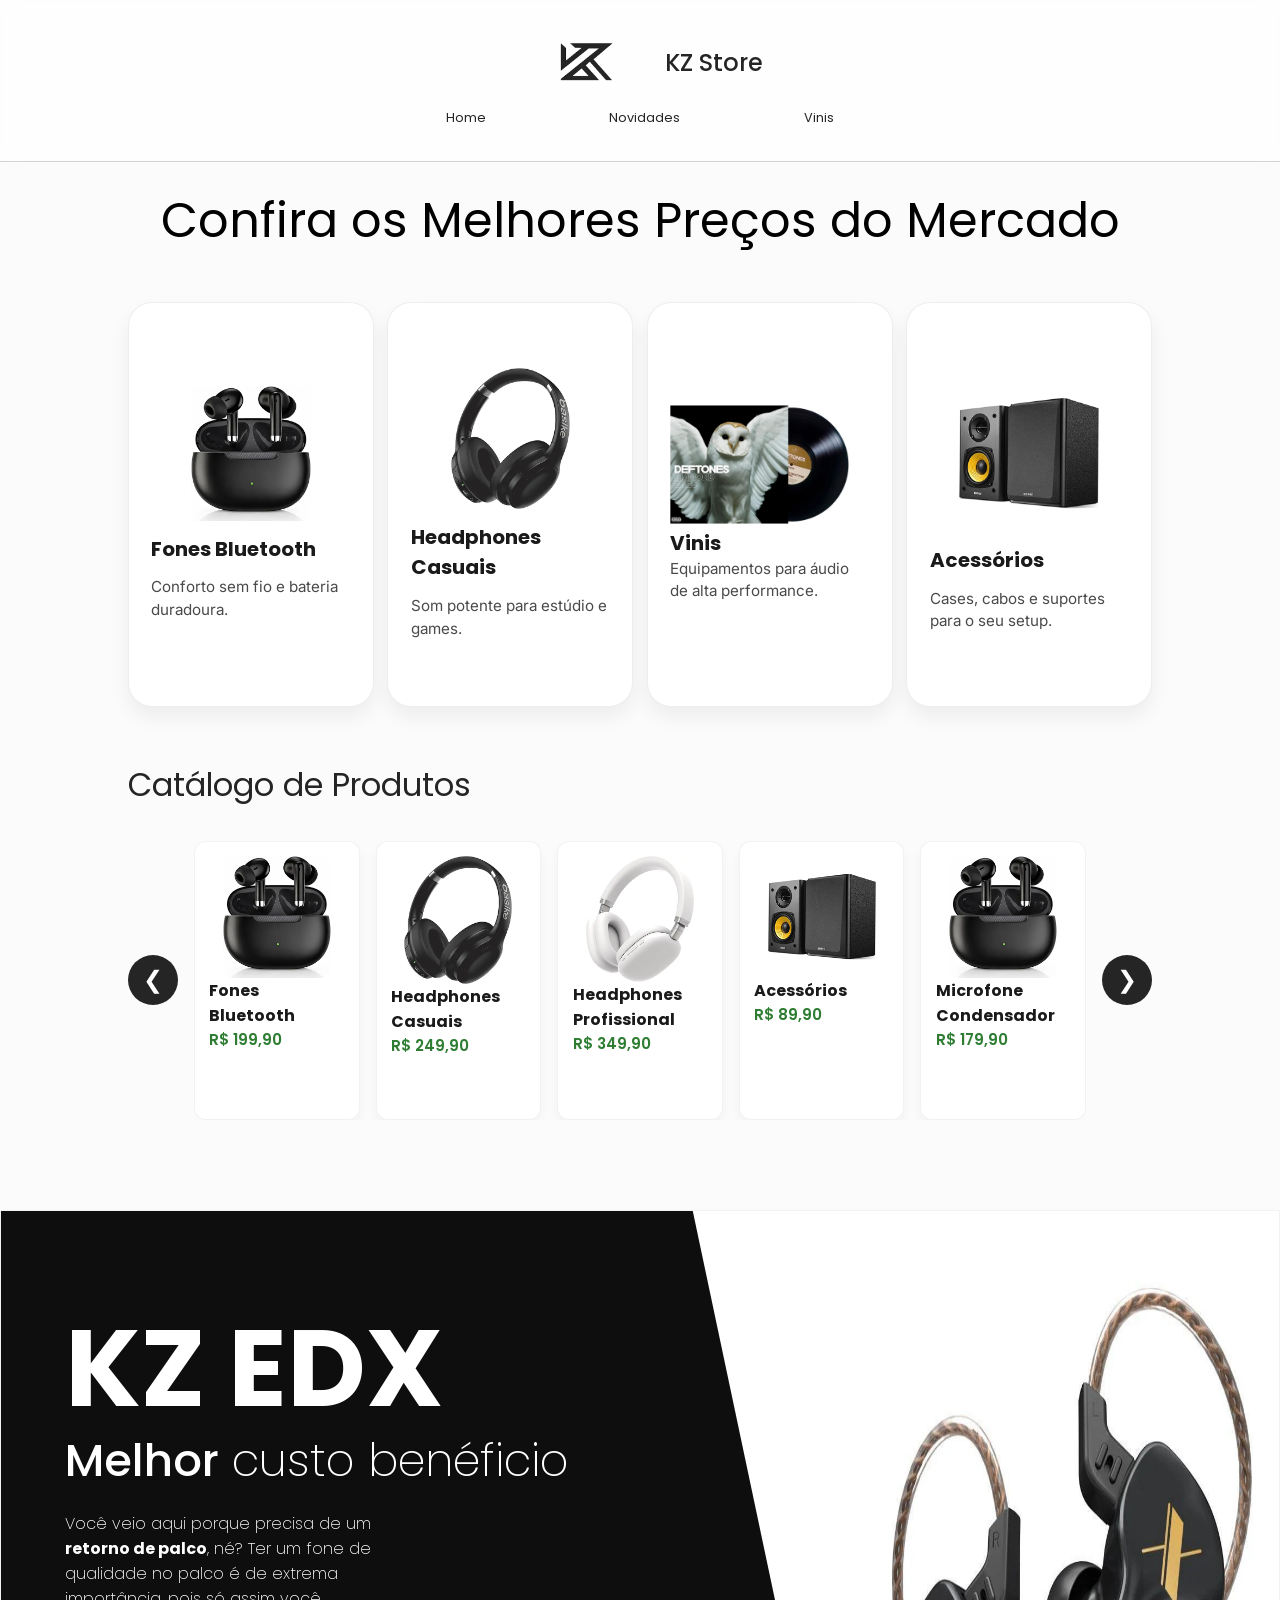
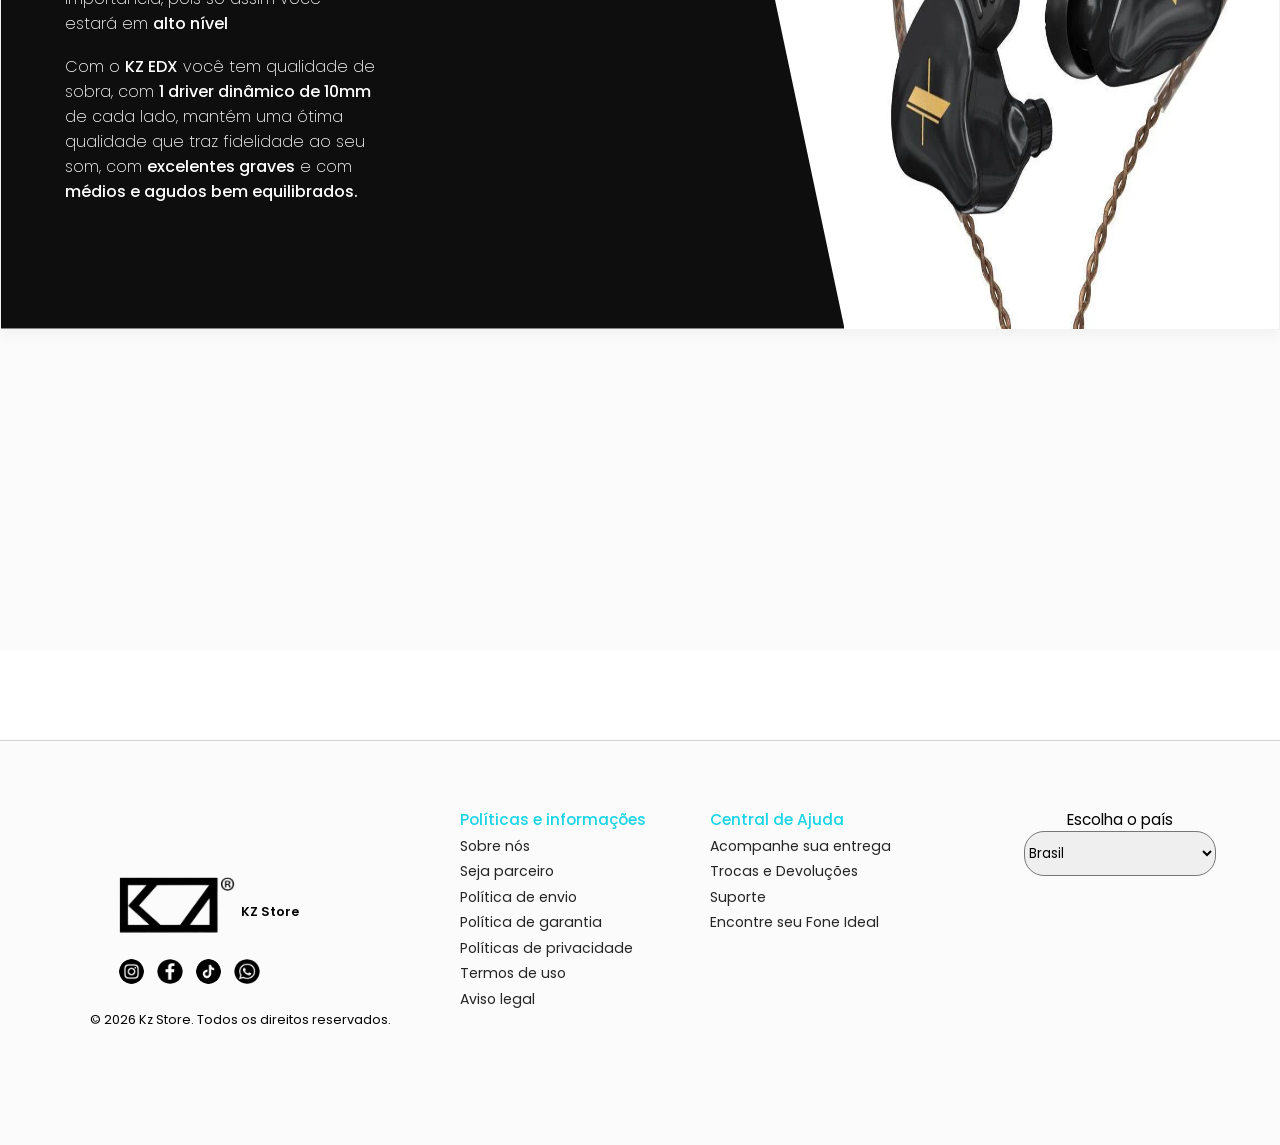
==== index.html @ d23a7398 "header change" ====
<!DOCTYPE html>
<html lang="en">
<head>
    <meta charset="UTF-8">
    <meta name="viewport" content="width=device-width, initial-scale=1.0">
    <title>Kz Music Store</title>
    <link rel="stylesheet" href="scr/styles/home.css">
    <link rel="shortcut icon" href="scr/styles/img/kzicon.ico" type="image/x-icon">
</head>
<body>
    <header>
        <section class="logo_name">
            <img src="scr/styles/img/image-removebg-preview.png" alt="logo">
            <h1>KZ Store</h1>
        </section>
        <nav>
            <a href="index.html" class="nav_links">Home</a>
            <a href="landing-page.html" class="nav_links">Novidades</a>
            <a href="vinis_page.html" class="nav_links">Vinis</a>
            
        </nav>
    </header>
    <main>
        <p>Confira os Melhores Preços do Mercado</p>
        <section class="scroll_bar">
            <div class="merchan_box">
                <img src="scr/styles/img/bluetooth_exemplop.webp" alt="">
                <h2>Fones Bluetooth</h2>
                <p>Conforto sem fio e bateria duradoura.</p>
            </div>
            <div class="merchan_box">
                <img src="scr/styles/img/headphne_exemplodefinitivo.webp" alt="">
                <h2>Headphones Casuais</h2>
                <p>Som potente para estúdio e games.</p>
            </div>
            <div class="merchan_box">
                <a href="vinis_page.html" class="link-vinis-card">
                    <img src="scr/styles/img/dey_vinil.jpg" alt="" id="ajuste2">
                    <h2>Vinis</h2>
                    <p>Equipamentos para áudio de alta performance.</p>
                </a>
                
            </div>
            <div class="merchan_box">
                <img src="scr/styles/img/image 5.png" alt="" id="ajuste">
                <h2>Acessórios</h2>
                <p>Cases, cabos e suportes para o seu setup.</p>
            </div>
        </section>
        <section class="product-catalog">
            <h2>Catálogo de Produtos</h2>
            <div class="carousel-wrapper">
                <button class="carousel-btn carousel-btn-prev" id="prevBtn">&#10094;</button>
                <div class="carousel-container">
                    <div class="product-grid" id="productCarousel">
                    <article class="product-card">
                        <img src="scr/styles/img/bluetooth_exemplop.webp" alt="Fones Bluetooth">
                        <h3>Fones Bluetooth</h3>
                        <p class="price">R$ 199,90</p>
                    </article>
                    <article class="product-card">
                        <img src="scr/styles/img/headphne_exemplodefinitivo.webp" alt="Headphones Casuais">
                        <h3>Headphones Casuais</h3>
                        <p class="price">R$ 249,90</p>
                    </article>
                    <article class="product-card">
                        <img src="scr/styles/img/professional_exemplo.jpg" alt="Headphones Profissional">
                        <h3>Headphones Profissional</h3>
                        <p class="price">R$ 349,90</p>
                    </article>
                    <article class="product-card">
                        <img src="scr/styles/img/image 5.png" alt="Acessórios">
                        <h3>Acessórios</h3>
                        <p class="price">R$ 89,90</p>
                    </article>
                    <article class="product-card">
                        <img src="scr/styles/img/bluetooth_exemplop.webp" alt="Microfone Condensador">
                        <h3>Microfone Condensador</h3>
                        <p class="price">R$ 179,90</p>
                    </article>
                    <article class="product-card">
                        <img src="scr/styles/img/bluetooth_exemplop.webp" alt="Fones Bluetooth">
                        <h3>Fones Bluetooth</h3>
                        <p class="price">R$ 199,90</p>
                    </article>
                    <article class="product-card">
                        <img src="scr/styles/img/headphne_exemplodefinitivo.webp" alt="Headphones Casuais">
                        <h3>Headphones Casuais</h3>
                        <p class="price">R$ 249,90</p>
                    </article>
                    <article class="product-card">
                        <img src="scr/styles/img/professional_exemplo.jpg" alt="Headphones Profissional">
                        <h3>Headphones Profissional</h3>
                        <p class="price">R$ 349,90</p>
                    </article>
                    <article class="product-card">
                        <img src="scr/styles/img/decet_inear.webp" alt="Acessórios">
                        <h3>Acessórios</h3>
                        <p class="price">R$ 89,90</p>
                    </article>
                    <article class="product-card">
                        <img src="scr/styles/img/bluetooth_exemplop.webp" alt="Microfone Condensador">
                        <h3>Microfone Condensador</h3>
                        <p class="price">R$ 179,90</p>
                    </article>
                </div>
            </div>
                <button class="carousel-btn carousel-btn-next" id="nextBtn">&#10095;</button>
            </div>
        </section>
        <section class="special_offers">
            <section class="offer_imgtext">
                <div class="offers_texts">
                    <h1 id="h1_specialoffer">KZ EDX</h1>
                    <h1 id="bestprice_offer"><strong>Melhor</strong> custo benéficio</h1>
                    <p id="bestprice_p">Você veio aqui porque precisa de um <b>retorno de palco</b>, né? Ter um fone de qualidade no palco é de extrema importância, pois só assim você estará em <strong>alto nível</strong></p>
                    <br>
                    <p id="bestprice_p">Com o <strong>KZ EDX</strong> você tem qualidade de sobra, com <strong>1 driver dinâmico de 10mm</strong> de cada lado, mantém uma ótima qualidade que traz fidelidade ao seu som, com <strong>excelentes graves</strong> e com <strong>médios e agudos bem equilibrados.</strong></p>             
                </div>
                <img src="scr/styles/img/kzexd.webp" alt="">
            </section>
            <section class="icon_properties">
                <div class="icon_description">
                    <img src="scr/styles/img/subway--sound.png" alt="som">
                    <p>SOM DE ALTA FIDELIDADE</p>
                </div>
                <div class="icon_description">
                    <img src="scr/styles/img/mage--sound-waves.png" alt="onda">
                    <p>GRAVES MODERNOS</p>
                </div>
                <div class="icon_description">
                    <img src="scr/styles/img/entypo--sound-mix.png" alt="mixer">
                    <p>MÉDIOS E AGUDOS BEM EQULIBRADOS</p>
                </div>
                <div class="icon_description">
                    <img src="scr/styles/img/lsicon--shield-outline.png" alt="garantia">
                    <p>QUALIDADE E DURABILIDADE</p>
                </div>
            </section>
        </section>
    </main>
    <footer>
        <section class="part1-footer">
            <div class="div1-footer">
                <img src="scr/styles/img/img-landing/logo-removebg-preview.png" alt="" class="logo-footer">
                <p class="nome-logo-footer">KZ Store</p>
            </div>
            
            <div>
                <a href="https://www.instagram.com/_kzstore_/"><img src="scr/styles/img/img-landing/instagram.png" alt="" class="img-link-footer" id="instagram"></a>
                <a href="https://web.facebook.com/kzmusicstorebr/?locale=pt_BR&_rdc=1&_rdr#"><img src="scr/styles/img/img-landing/facebook.png" alt=""class="img-link-footer" id="facebook"></a>
                <a href="https://www.tiktok.com/@kz.storexits"><img src="scr/styles/img/img-landing/tiktok.png" alt=""class="img-link-footer" id="tiktok"></a>
                <a href=""><img src="scr/styles/img/img-landing/whatsapp.png" alt=""class="img-link-footer" id="whatsapp"></a>
            </div>
            <p>© 2026 Kz Store. Todos os direitos reservados.</p>
        </section>
        <section class="part2-footer">
            <div class="políticas-e-informações">
                <p>Políticas e informações</p>
                <a href="landing-page.html">Sobre nós</a>
                <a href="">Seja parceiro</a>
                <a href="">Política de envio</a>
                <a href="">Política de garantia</a>
                <a href="">Políticas de privacidade</a>
                <a href="">Termos de uso</a>
                <a href="">Aviso legal</a>
            </div>
            <div class="central-de-ajuda">
                <p>Central de Ajuda</p>
                <a href="">Acompanhe sua entrega</a>
                <a href="">Trocas e Devoluções</a>
                <a href="">Suporte</a>
                <a href="">Encontre seu Fone Ideal</a>
            </div>
        </section>
        <section class="selecao">
            <p>Escolha o país</p>
            <select name="" id="">
                <option value="">Brasil</option>
                <option value="">Estados Unidos</option>
                <option value="">Portugal</option>
            </select>
        </section>
    </footer>
    <script src="scr/scripts/home.js"></script>
</body>
</html>
---- scr/styles/home.css ----
@import url('https://fonts.googleapis.com/css2?family=Inter:ital,opsz,wght@0,14..32,100..900;1,14..32,100..900&family=Poppins:ital,wght@0,100;0,200;0,300;0,400;0,500;0,600;0,700;0,800;0,900;1,100;1,200;1,300;1,400;1,500;1,600;1,700;1,800;1,900&family=Roboto:ital,wght@0,100..900;1,100..900&display=swap');
*{
    padding: 0;
    margin: 0;
    box-sizing: border-box;
}
header{
    height: 18vh;
    width: 100vw;
    border-bottom: solid thin rgba(161, 161, 161, 0.451);
    display: flex;
    flex-direction: column;
    justify-content: center;
    align-items: center;
    position: fixed;
    z-index: 999;
    background-color: rgba(255, 255, 255, 0.656);
    -webkit-backdrop-filter: blur(10px);
    backdrop-filter: blur(10px);
}
.logo_name{
    margin-bottom: -2vh;
    height: 80%;
    width: 20%;
    display: flex;
    align-items: center;
}
.logo_name h1{
    font-family: "Poppins", sans-serif;
    font-weight: 500;
    font-style: normal;
    margin-left: 2%;
    color: #252525;
}
.logo_name img{
    height: 60%;
}
nav{
    display: flex;
    align-items: center;
    justify-content: space-around;
    width: 40%;
    margin-bottom: 4vh;
}
.nav_links{
    text-decoration: none;
    font-family: "Poppins", sans-serif;
    font-weight: 400;
    font-style: normal;
    font-size: 1vw;
    color: #252525;
    transition: 0.3s ease;

}
.nav_links:hover{
    border-bottom: solid;
    font-weight: 500;
    font-size: 1.3vw;
}
main{
    height: 250vh;
    width: 100%;
    padding-top: 20.5vh;
    display: flex;
    flex-direction: column;
    align-items: center;
    background-color: #fbfbfb;
}
main p{
    font-size: 300%;
    font-family: "Poppins", sans-serif;
    font-weight: 400;
}
.scroll_bar{
    height: 45vh;
    width: 80%;
    display: flex;
    justify-content: space-between;
    margin-top: 5vh;
}
.link-vinis-card{
    text-decoration: none;
}
.product-catalog{
    width: 80%;
    margin-top: 6vh;
}
.product-catalog h2{
    font-family: "Poppins", sans-serif;
    font-size: 2rem;
    margin-bottom: 2rem;
    color: #252525;
    font-weight: normal;
}
.carousel-wrapper{
    width: 100%;
    display: flex;
    align-items: center;
    gap: 1rem;
    position: relative;
}
.carousel-btn{
    width: 50px;
    height: 50px;
    border: none;
    background-color: #252525;
    color: #ffffff;
    border-radius: 50%;
    font-size: 1.5rem;
    cursor: pointer;
    display: flex;
    align-items: center;
    justify-content: center;
    transition: all 0.3s ease;
    flex-shrink: 0;
}
.carousel-btn:hover{
    background-color: #2e7d32;
    transform: scale(1.1);
}
.carousel-btn:active{
    transform: scale(0.95);
}
.carousel-container{
    width: 100%;
    overflow: hidden;
    border-radius: 12px;
}
.product-grid{
    width: 100%;
    height: 31vh;
    display: flex;
    gap: 1rem;
    transition: transform 1s ease-in-out;
}
.product-card{
    background-color: #ffffff;
    border-radius: 12px;
    padding: 0.9rem;
    display: flex;
    flex-direction: column;
    align-items: center;
    border: 1px solid rgba(37,37,37,0.06);
    box-shadow: 0 6px 12px rgba(0,0,0,0.04);
    height: 100%;
    flex: 0 0 calc(20% - 0.8rem);
    min-width: calc(20% - 0.8rem);
}
.product-card img{
    width: 80%;
    border-radius: 10px;
}
.product-card h3{
    font-family: "Poppins", sans-serif;
    font-size: 1rem;
    color: #1a1a1a;
    width: 100%;
    text-align: start;
    margin: 0;
}
.product-card .price{
    font-family: "Poppins", sans-serif;
    font-size: 0.95rem;
    font-weight: 600;
    color: #2e7d32;
    width: 100%;
    text-align: start;
    margin: 0;
}
.merchan_box{
    width: 24%;
    flex: 0 0 auto;
    background-color: #ffffff;
    border-radius: 24px;
    padding: 1.4rem;
    display: flex;
    flex-direction: column;
    justify-content: center;
    align-items: center;
    gap: 0.8rem;
    box-shadow: 0 10px 20px rgba(0,0,0,0.06);
    border: 1px solid rgba(37,37,37,0.08);
    transition: 0.4s ease;
}
.merchan_box:hover{
    transform: translateY(-10%);
}
.merchan_box img{
    width: 60%;
    transition: 0.3s ease
}
#ajuste{
    width: 70%;
}
#ajuste2{
    width: 90%;
}
.merchan_box h2{
    font-family: "Poppins", sans-serif;
    font-size: 1.25rem;
    color: #1a1a1a;
    text-align: start;
    width: 100%;
}
.merchan_box p{
    font-family: "Inter", sans-serif;
    font-size: 0.95rem;
    color: #4a4a4a;
    line-height: 1.5;
    text-align: start;
    width: 100%;
}
.special_offers{
    margin-top: 10vh;
    background-color: #ffffff;
    height: 80vh;
    width: 100%;
    overflow: hidden;
    border: 1px solid rgba(37,37,37,0.06);
    box-shadow: 0 6px 12px rgba(0,0,0,0.04);
}
.offer_imgtext{
    width: 100%;
    height: 100%;
    display: flex;
    justify-content: space-between;
}
.special_offers img{
    width: 34%;
}
.offers_texts{
    height: 100%;
    width: 70%;
    background-color: #0F0E0E;
    clip-path: polygon(0 0, 82% 0, 100% 100%, 0% 100%);
    display: flex;
    align-items: start;
    flex-direction: column;
    padding-left: 5%;
    color: white;
}
#h1_specialoffer{
    font-family: "Poppins", sans-serif;
    font-size: 12vh;
    font-weight: 700;
    margin-top: 10%;
    text-align: start;
    width: 90%;
    margin-bottom: -3%;
}
#bestprice_offer{
    font-family: "Poppins", sans-serif;
    font-size: 5vh;
    font-weight: 200;
    margin-bottom: 2%;
    text-align: start;
    width: 90%;
}
#bestprice_offer strong{
    font-weight: 500;
}
#bestprice_p{
    font-size: medium;
    width: 40%;
    font-weight: 200;
}
#bestprice_p strong{
    font-weight: 500;
}
.icon_properties{
    background-color: #ffffff;
    width: 50%;
    height: 10%;
}



footer{
    background-color: #fbfbfb;
    display: flex;
    align-items: center;
    justify-content: space-between;
    margin-top: 10vh;
    width: 100%;
    height: 45vh;
    border-top: solid thin rgba(161, 161, 161, 0.451);
}
.part1-footer{
    margin-left: 10vh;
    display: flex;
    flex-direction: column;
    align-items: center;
    justify-content: center;
}
.part1-footer p{
    margin-top: 2vh;
    font-size: 1vw;
    font-family: "Poppins", sans-serif;
}
.part1-footer div{
    width: 20vw;
    font-family: "Poppins", sans-serif;
    font-weight: 600;
    font-size: 1.8vw;
    display: flex;
    align-items: center;
    justify-content: start;
}
.img-link-footer{
    margin-top: 1vh;
    width: 2vw;
    margin-left: 0.5vw;
    margin-right: 0.5vw;
    text-decoration: none;
    transition: 0.3s ease-in-out;
    border-radius: 20vw;
}
#instagram{
    border-color: #ee2a7b; 
}
#facebook{
    border-color: #1877F2;
}
#tiktok{
    border-color: #00F2EA;
}
#whatsapp{
    border-color: #25D366;
}
.img-link-footer:hover{
    border-style: solid;
    width: 3vw;
}
.logo-footer{
    width: 10vw;
}
.part2-footer{
    display: flex;
    align-items: center;
}
.políticas-e-informações{
    height: 30vh;
    margin-right: 5vw;
    font-family: "Poppins", sans-serif;
    display: flex;
    flex-direction: column;
}
.políticas-e-informações p{
    font-size: 1.2vw;
    font-weight: 500;
    color: #17D4E6;
}
.políticas-e-informações a{
    margin-top: 0.5vh;
    font-size: 1.1vw;
    text-decoration: none;
    color: #252525;
}
.políticas-e-informações a:hover{
    text-decoration: underline;
}
.central-de-ajuda{
    height: 30vh;
    margin-right: 5vw;
    font-family: "Poppins", sans-serif;
    display: flex;
    flex-direction: column;
}
.central-de-ajuda p{
    font-size: 1.2vw;
    font-weight: 500;
    color: #17D4E6;
}
.central-de-ajuda a{
    margin-top: 0.5vh;
    font-size: 1.1vw;
    text-decoration: none;
    color: #252525;
}
.central-de-ajuda a:hover{
    text-decoration: underline;
}
.selecao{
    height: 30vh;
    display: flex;
    flex-direction: column;
    align-items: center;
    justify-content: start;
    font-family: "Poppins", sans-serif;
    margin-right: 5vw;
    font-size: 1.2vw;
}
.selecao select{
    font-family: "Poppins", sans-serif;
    border-radius: 20px;
    width: 15vw;
    height: 5vh;
}
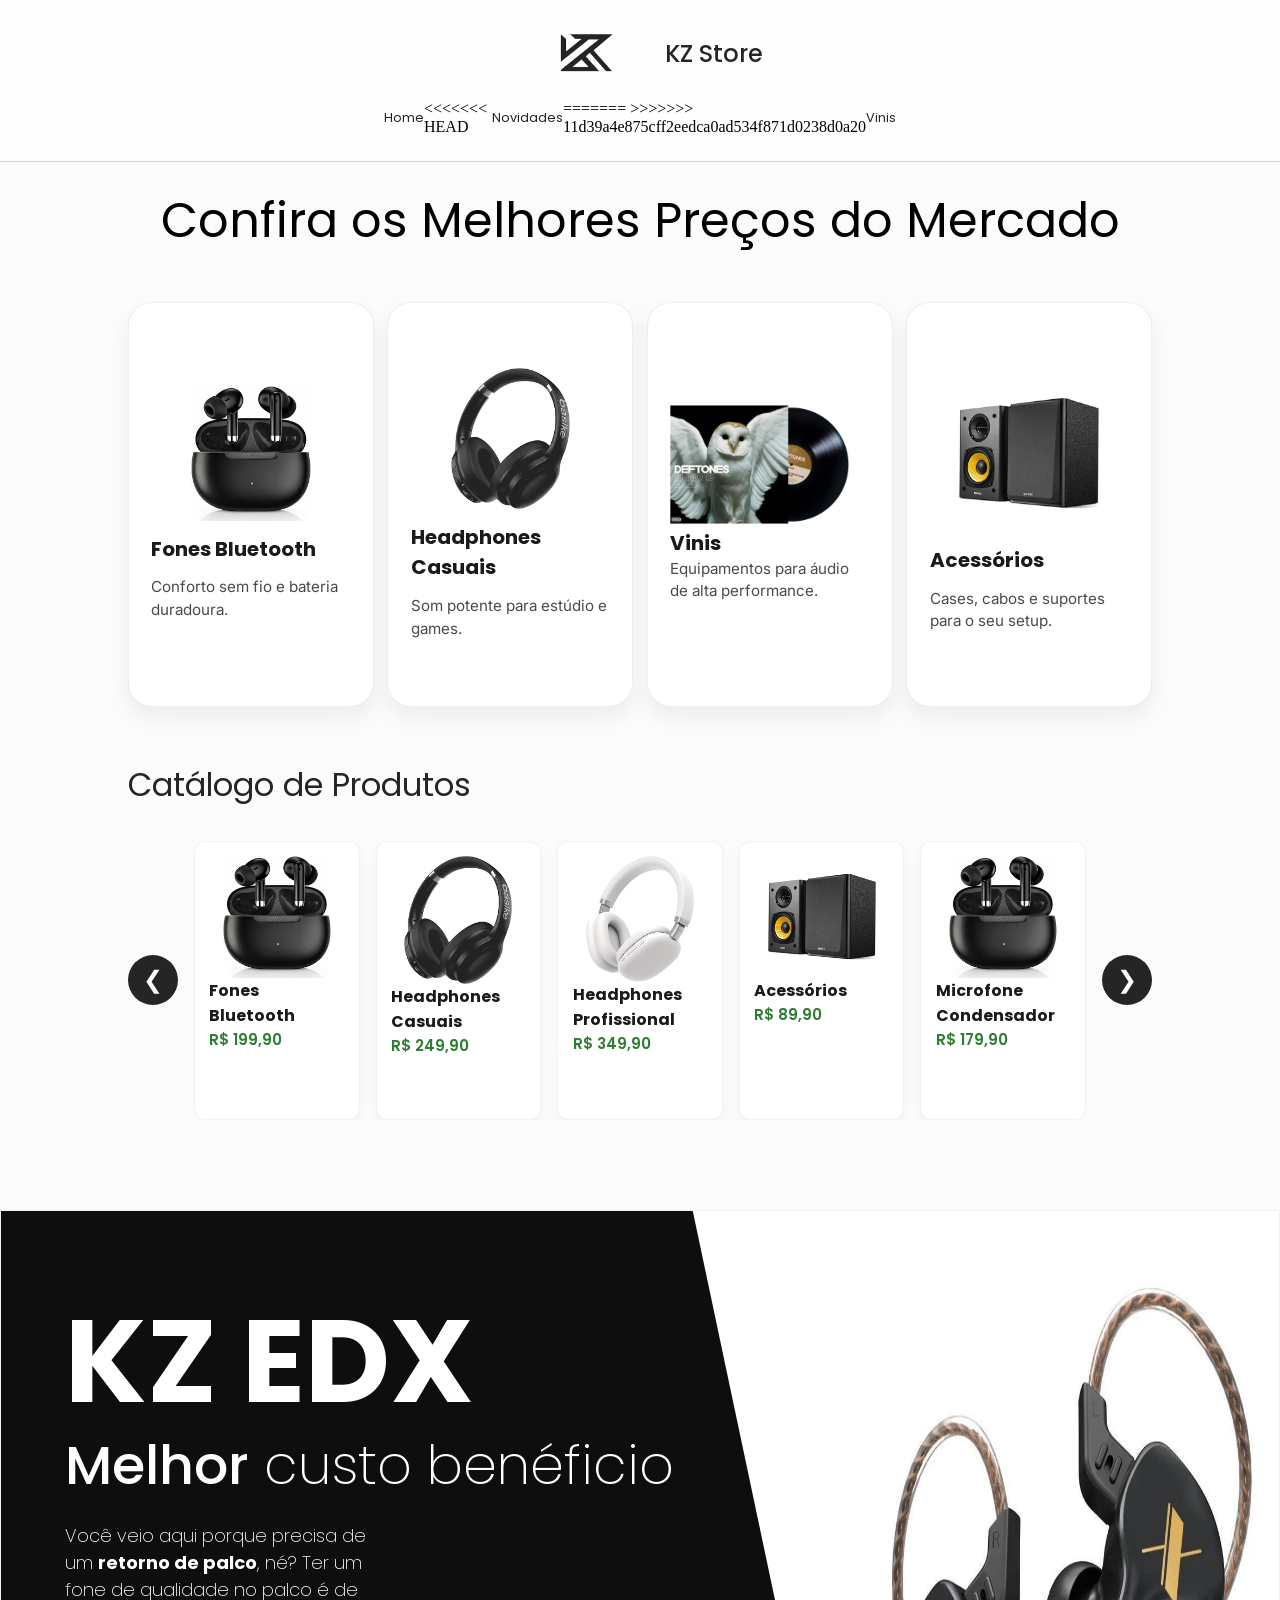
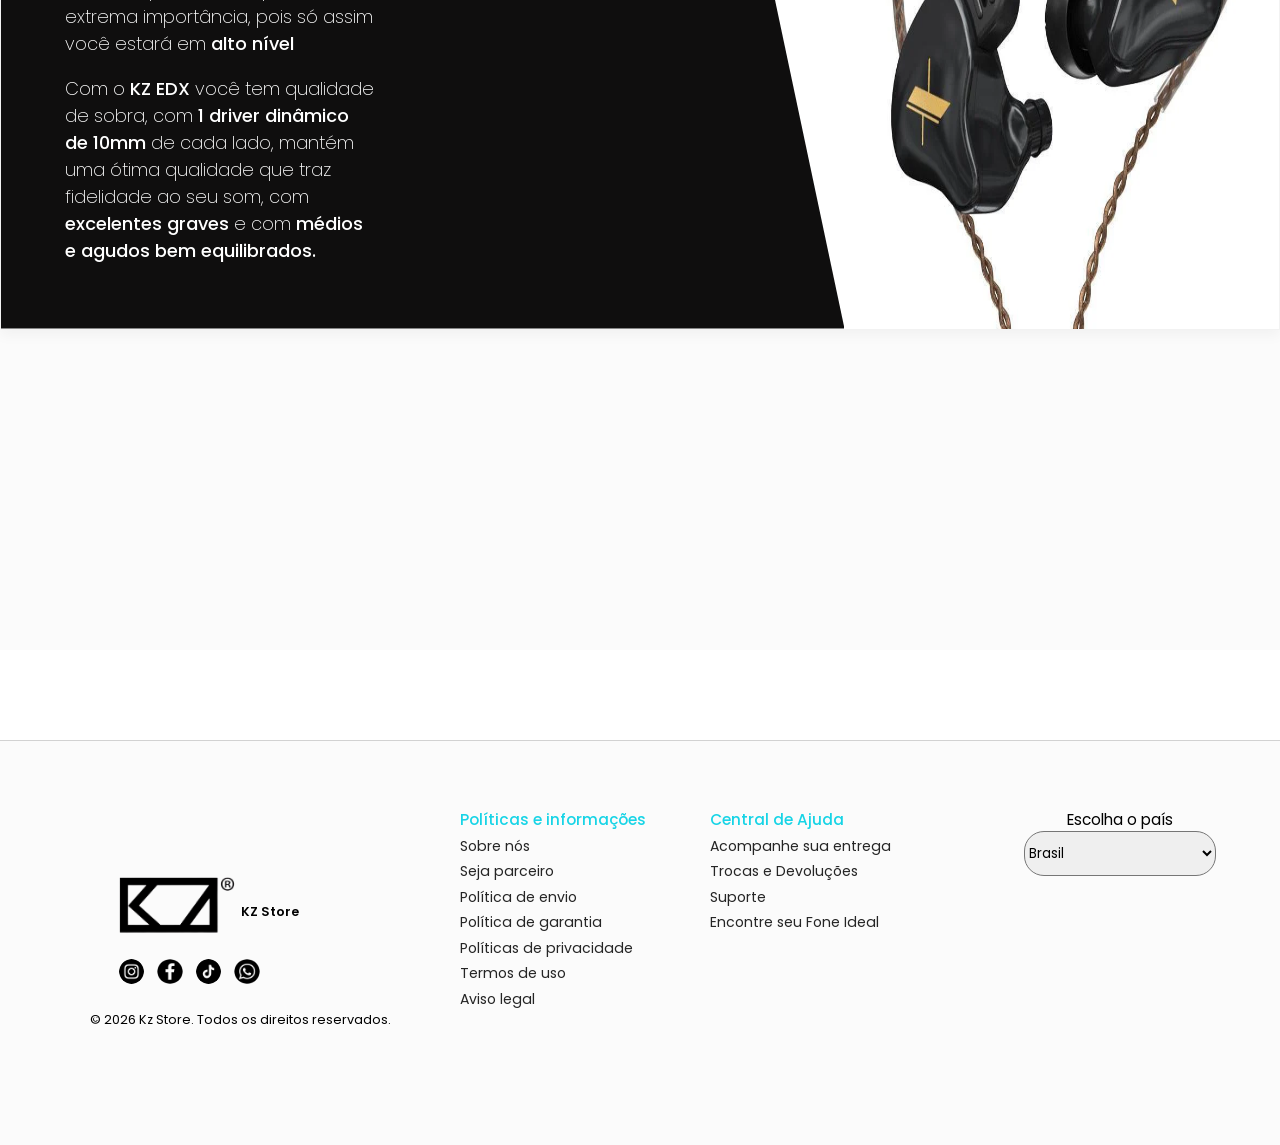
==== commit 64cfff3d: "header change" ====
--- a/index.html
+++ b/index.html
@@ -15,7 +15,10 @@
         </section>
         <nav>
             <a href="index.html" class="nav_links">Home</a>
+<<<<<<< HEAD
             <a href="landing-page.html" class="nav_links">Novidades</a>
+=======
+>>>>>>> 11d39a4e875cff2eedca0ad534f871d0238d0a20
             <a href="vinis_page.html" class="nav_links">Vinis</a>
             
         </nav>
@@ -138,6 +141,22 @@
                 </div>
             </section>
         </section>
+
+        <div class="modal-overlay hidden" id="productModal">
+            <div class="modal-card">
+                <button class="modal-close" id="closeProductModal">×</button>
+                <div class="modal-image">
+                    <img src="" alt="" id="productModalImage">
+                </div>
+                <div class="modal-details">
+                    <h3 id="productModalName"></h3>
+                    <p class="modal-price" id="productModalPrice"></p>
+                    <p class="modal-quantity" id="productModalQuantity"></p>
+                    <p class="modal-description" id="productModalDescription"></p>
+                    <button class="btn-buy" id="productBuyButton">Comprar agora</button>
+                </div>
+            </div>
+        </div>
     </main>
     <footer>
         <section class="part1-footer">
--- a/scr/styles/home.css
+++ b/scr/styles/home.css
@@ -241,16 +241,16 @@
 }
 #h1_specialoffer{
     font-family: "Poppins", sans-serif;
-    font-size: 12vh;
+    font-size: 13vh;
     font-weight: 700;
-    margin-top: 10%;
+    margin-top: 8%;
     text-align: start;
     width: 90%;
     margin-bottom: -3%;
 }
 #bestprice_offer{
     font-family: "Poppins", sans-serif;
-    font-size: 5vh;
+    font-size: 6vh;
     font-weight: 200;
     margin-bottom: 2%;
     text-align: start;
@@ -260,7 +260,7 @@
     font-weight: 500;
 }
 #bestprice_p{
-    font-size: medium;
+    font-size: large;
     width: 40%;
     font-weight: 200;
 }
@@ -272,9 +272,6 @@
     width: 50%;
     height: 10%;
 }
-
-
-
 footer{
     background-color: #fbfbfb;
     display: flex;
@@ -395,4 +392,134 @@
     border-radius: 20px;
     width: 15vw;
     height: 5vh;
-}+}
+.product-card{
+    cursor: pointer;
+}
+
+.modal-overlay {
+    position: fixed;
+    inset: 0;
+    background: rgba(14, 25, 66, 0.55);
+    display: grid;
+    place-items: center;
+    padding: 2rem 1rem;
+    z-index: 9999;
+}
+
+.modal-overlay.hidden {
+    display: none;
+}
+
+.modal-card {
+    width: min(720px, 100%);
+    max-width: 720px;
+    background: #ffffff;
+    border-radius: 24px;
+    overflow: hidden;
+    box-shadow: 0 24px 70px rgba(0, 0, 0, 0.18);
+    display: grid;
+    grid-template-columns: 1fr 1fr;
+    gap: 1rem;
+    position: relative;
+    align-items: center;
+}
+
+.modal-close {
+    position: absolute;
+    right: 1.5rem;
+    top: 1.25rem;
+    border: none;
+    background: transparent;
+    color: #14142b;
+    font-size: 2rem;
+    cursor: pointer;
+    z-index: 1;
+}
+
+.modal-image {
+    min-height: 320px;
+    background: #f5f6fa;
+    display: flex;
+    align-items: center;
+    justify-content: center;
+    overflow: hidden;
+    padding: 1.2rem;
+}
+
+.modal-image img {
+    width: 100%;
+    height: auto;
+    object-fit: cover;
+    display: block;
+    border-radius: 18px;
+}
+
+.modal-details {
+    padding: 2rem;
+    display: flex;
+    flex-direction: column;
+    justify-content: center;
+    font-family: "Poppins", sans-serif;
+    color: #252525;
+}
+
+.modal-details h3 {
+    margin-bottom: 0.75rem;
+    font-size: 2rem;
+    line-height: 1.1;
+    color: #18112f;
+    font-weight: 700;
+    font-family: "Poppins", sans-serif;
+    letter-spacing: -0.02em;
+}
+
+.modal-details p {
+    margin-bottom: 0.85rem;
+    color: #4c4c6a;
+    line-height: 1.7;
+    font-size: 1rem;
+    font-family: "Inter", sans-serif;
+}
+
+.modal-details .modal-price,
+.modal-details .modal-quantity {
+    font-weight: 700;
+    color: #2e7d32;
+    font-size: 1rem;
+    margin-bottom: 0.6rem;
+}
+
+.modal-details .modal-description {
+    margin-top: 0.4rem;
+    font-size: 0.98rem;
+    color: #5b5b6e;
+}
+
+.btn-buy {
+    margin-top: 1rem;
+    padding: 1rem 1.5rem;
+    border: none;
+    border-radius: 999px;
+    color: #ffffff;
+    background-color: #2e7d32;
+    font-weight: 600;
+    cursor: pointer;
+    transition: transform 0.2s ease, background-color 0.2s ease;
+    width: max-content;
+}
+
+.btn-buy:hover {
+    background-color: #256327;
+    transform: scale(1.02);
+}
+
+@media (max-width: 768px) {
+    .modal-card {
+        grid-template-columns: 1fr;
+    }
+
+    .modal-details {
+        padding: 1.5rem;
+    }
+}
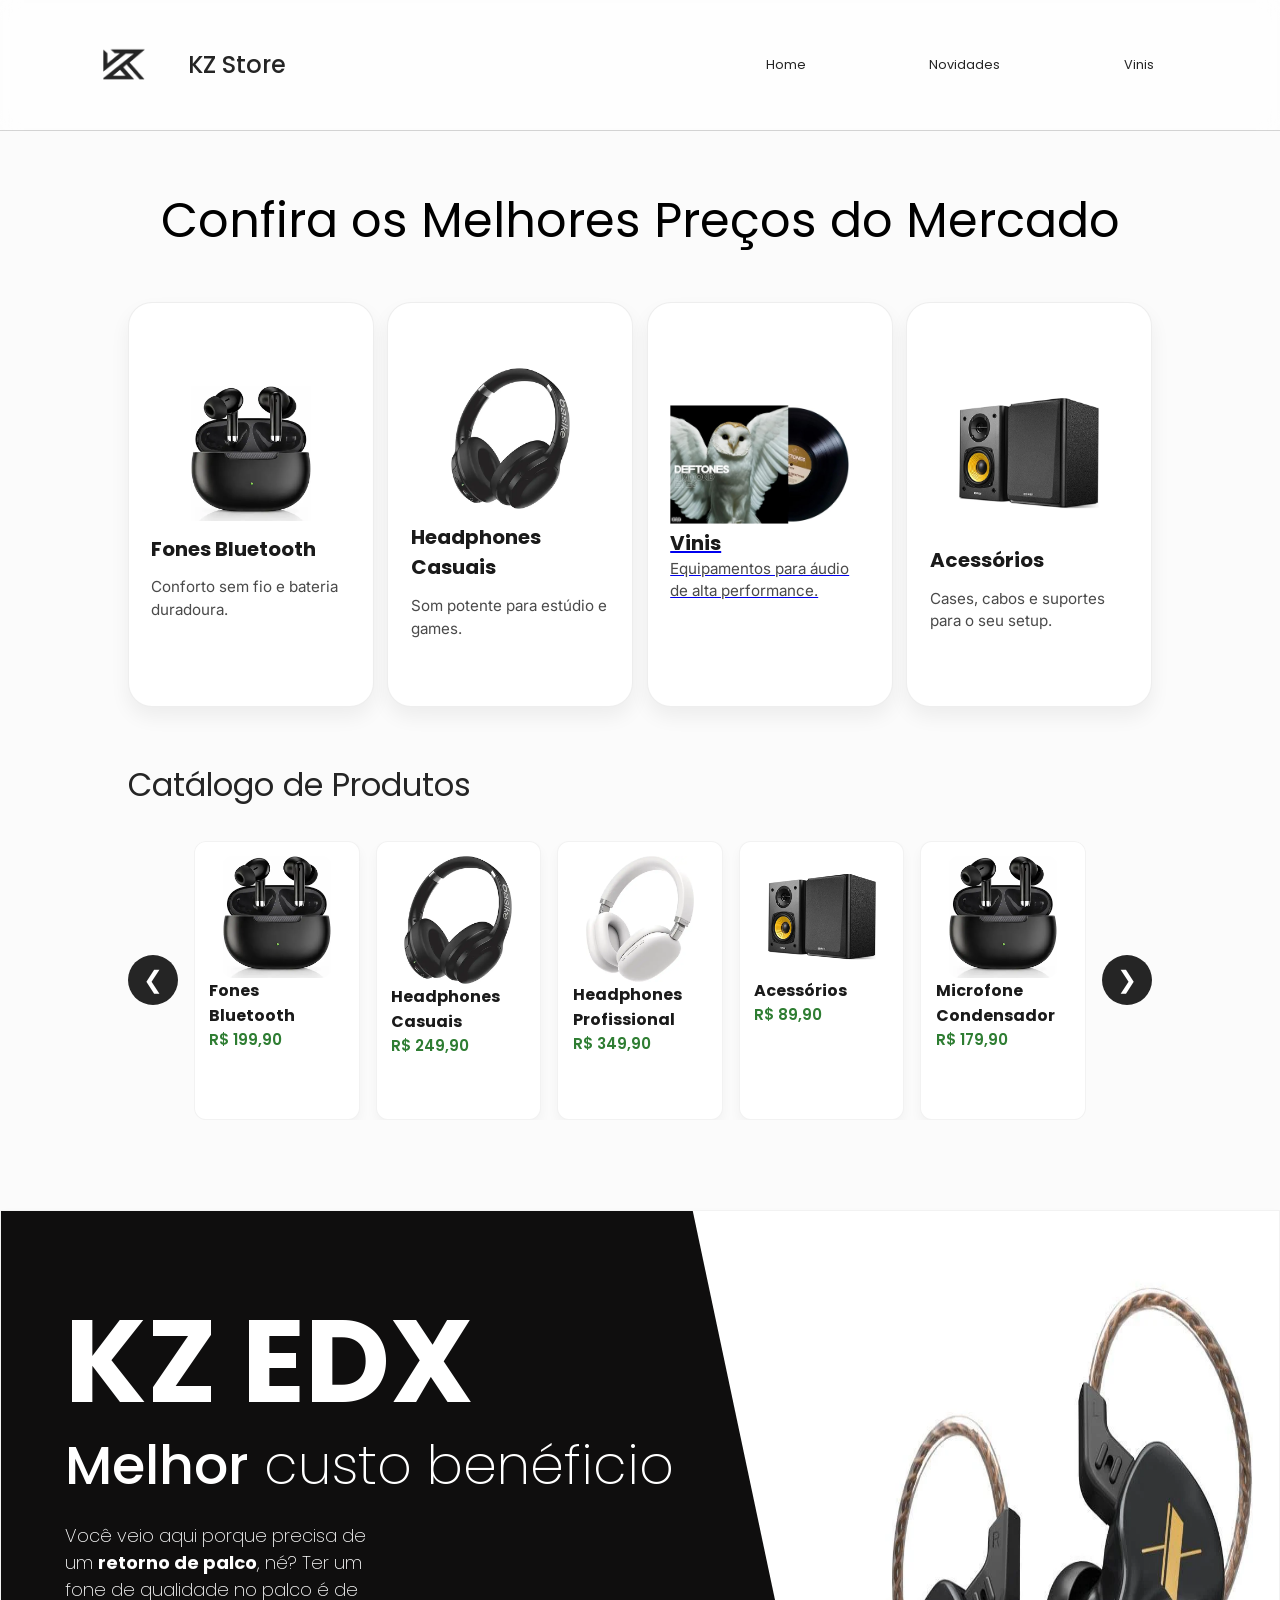
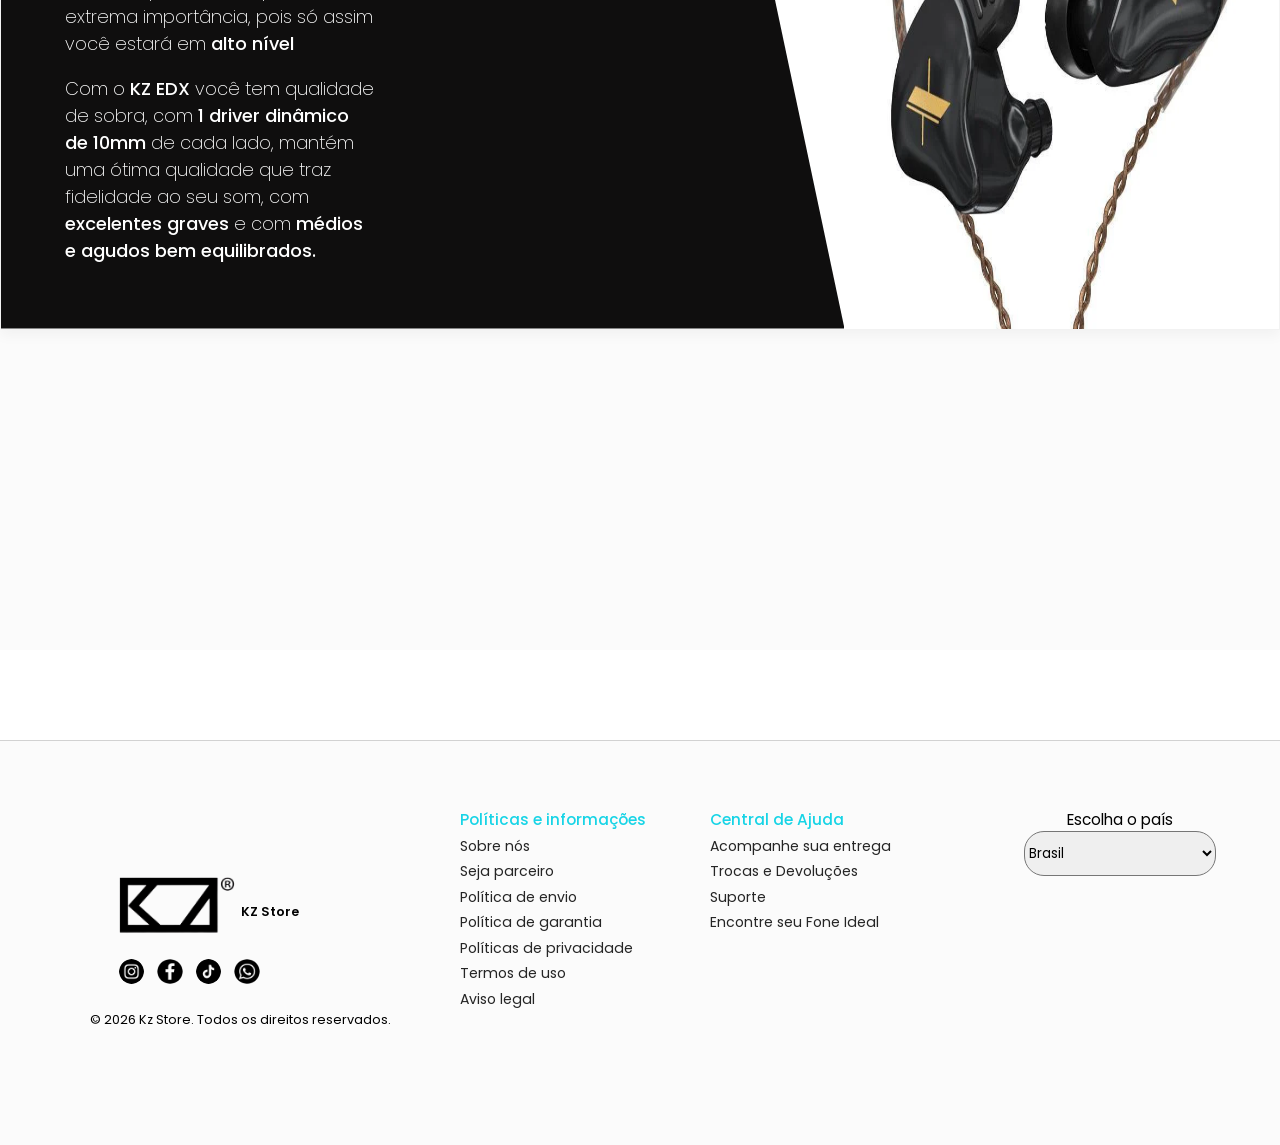
==== commit c09e7864: "h1" ====
--- a/index.html
+++ b/index.html
@@ -15,10 +15,9 @@
         </section>
         <nav>
             <a href="index.html" class="nav_links">Home</a>
-<<<<<<< HEAD
+
             <a href="landing-page.html" class="nav_links">Novidades</a>
-=======
->>>>>>> 11d39a4e875cff2eedca0ad534f871d0238d0a20
+
             <a href="vinis_page.html" class="nav_links">Vinis</a>
             
         </nav>
--- a/scr/styles/home.css
+++ b/scr/styles/home.css
@@ -5,12 +5,11 @@
     box-sizing: border-box;
 }
 header{
-    height: 18vh;
+    height: 14.5vh;
     width: 100vw;
     border-bottom: solid thin rgba(161, 161, 161, 0.451);
     display: flex;
-    flex-direction: column;
-    justify-content: center;
+    justify-content: space-around;
     align-items: center;
     position: fixed;
     z-index: 999;
@@ -19,9 +18,9 @@
     backdrop-filter: blur(10px);
 }
 .logo_name{
-    margin-bottom: -2vh;
     height: 80%;
     width: 20%;
+    margin-left: -10%;
     display: flex;
     align-items: center;
 }
@@ -36,11 +35,11 @@
     height: 60%;
 }
 nav{
+    margin-right: -10%;
     display: flex;
     align-items: center;
     justify-content: space-around;
     width: 40%;
-    margin-bottom: 4vh;
 }
 .nav_links{
     text-decoration: none;
@@ -77,9 +76,6 @@
     display: flex;
     justify-content: space-between;
     margin-top: 5vh;
-}
-.link-vinis-card{
-    text-decoration: none;
 }
 .product-catalog{
     width: 80%;
@@ -272,6 +268,7 @@
     width: 50%;
     height: 10%;
 }
+
 footer{
     background-color: #fbfbfb;
     display: flex;
@@ -514,12 +511,69 @@
     transform: scale(1.02);
 }
 
+/* ===== Responsive: iPad Mini (<=768px) ===== */
 @media (max-width: 768px) {
-    .modal-card {
-        grid-template-columns: 1fr;
-    }
-
-    .modal-details {
-        padding: 1.5rem;
-    }
-}
+    /* Header */
+    header { height: 11.5vh; padding: 0 0.8rem; }
+    .logo_name { width: 28%; margin-left: 0; }
+    .logo_name img { height: 48%; }
+    nav { width: 60%; }
+    .nav_links { font-size: 0.9rem; }
+
+    /* Main spacing */
+    main { padding-top: 17.5vh; }
+
+    /* Merch strip */
+    .scroll_bar { height: 34vh; width: 94%; margin-top: 2.5vh; gap: 1rem; }
+    .merchan_box { width: 48%; padding: 1rem; border-radius: 18px; }
+
+    /* Product carousel */
+    .product-catalog { width: 94%; margin-top: 4.5vh; }
+    .product-grid { height: auto; }
+    .product-card { flex: 0 0 calc(48% - 0.8rem); min-width: calc(48% - 0.8rem); padding: 0.7rem; }
+    .product-card img { width: 100%; }
+    .carousel-btn { width: 42px; height: 42px; font-size: 1.2rem; }
+
+    /* Special offers & footer */
+    .special_offers { padding: 1.5rem; height: auto; }
+    footer { flex-direction: column; align-items: stretch; height: auto; padding: 1.5rem; }
+
+    /* Modal */
+    .modal-card { grid-template-columns: 1fr; max-width: 680px; }
+    .modal-image { min-height: 300px; padding: 1rem; }
+    .modal-details { padding: 1.25rem; }
+    .modal-details h3 { font-size: 1.4rem; }
+}
+
+/* ===== Responsive: iPhone SE and very small screens (<=375px) ===== */
+@media (max-width: 375px) {
+    /* Header */
+    header { height: 11vh; padding: 0 0.6rem; }
+    .logo_name img { height: 44%; }
+    .logo_name h1 { font-size: 0.95rem; }
+    nav { display: none; }
+
+    /* Main spacing */
+    main { padding-top: 17.5vh; }
+
+    /* Merch strip stacks vertically for small screens */
+    .scroll_bar { flex-direction: column; gap: 1rem; height: auto; width: 94%; }
+    .merchan_box { width: 100%; padding: 0.9rem; border-radius: 14px; }
+
+    /* Carousel becomes horizontally scrollable cards */
+    .product-catalog { width: 96%; }
+    .product-grid { display: flex; gap: 0.75rem; overflow-x: auto; padding-bottom: 0.5rem; height: auto; }
+    .product-card { flex: 0 0 78%; min-width: 78%; padding: 0.6rem; border-radius: 12px; }
+    .product-card img { width: 100%; }
+    .carousel-btn { display: none; }
+
+    /* Modal adjustments */
+    .modal-card { width: 94%; grid-template-columns: 1fr; border-radius: 14px; }
+    .modal-image { min-height: 200px; padding: 0.6rem; }
+    .modal-details { padding: 1rem; }
+    .modal-details h3 { font-size: 1.1rem; }
+    .modal-details p { font-size: 0.95rem; }
+
+    /* Footer simplified */
+    footer { padding: 1rem; }
+}
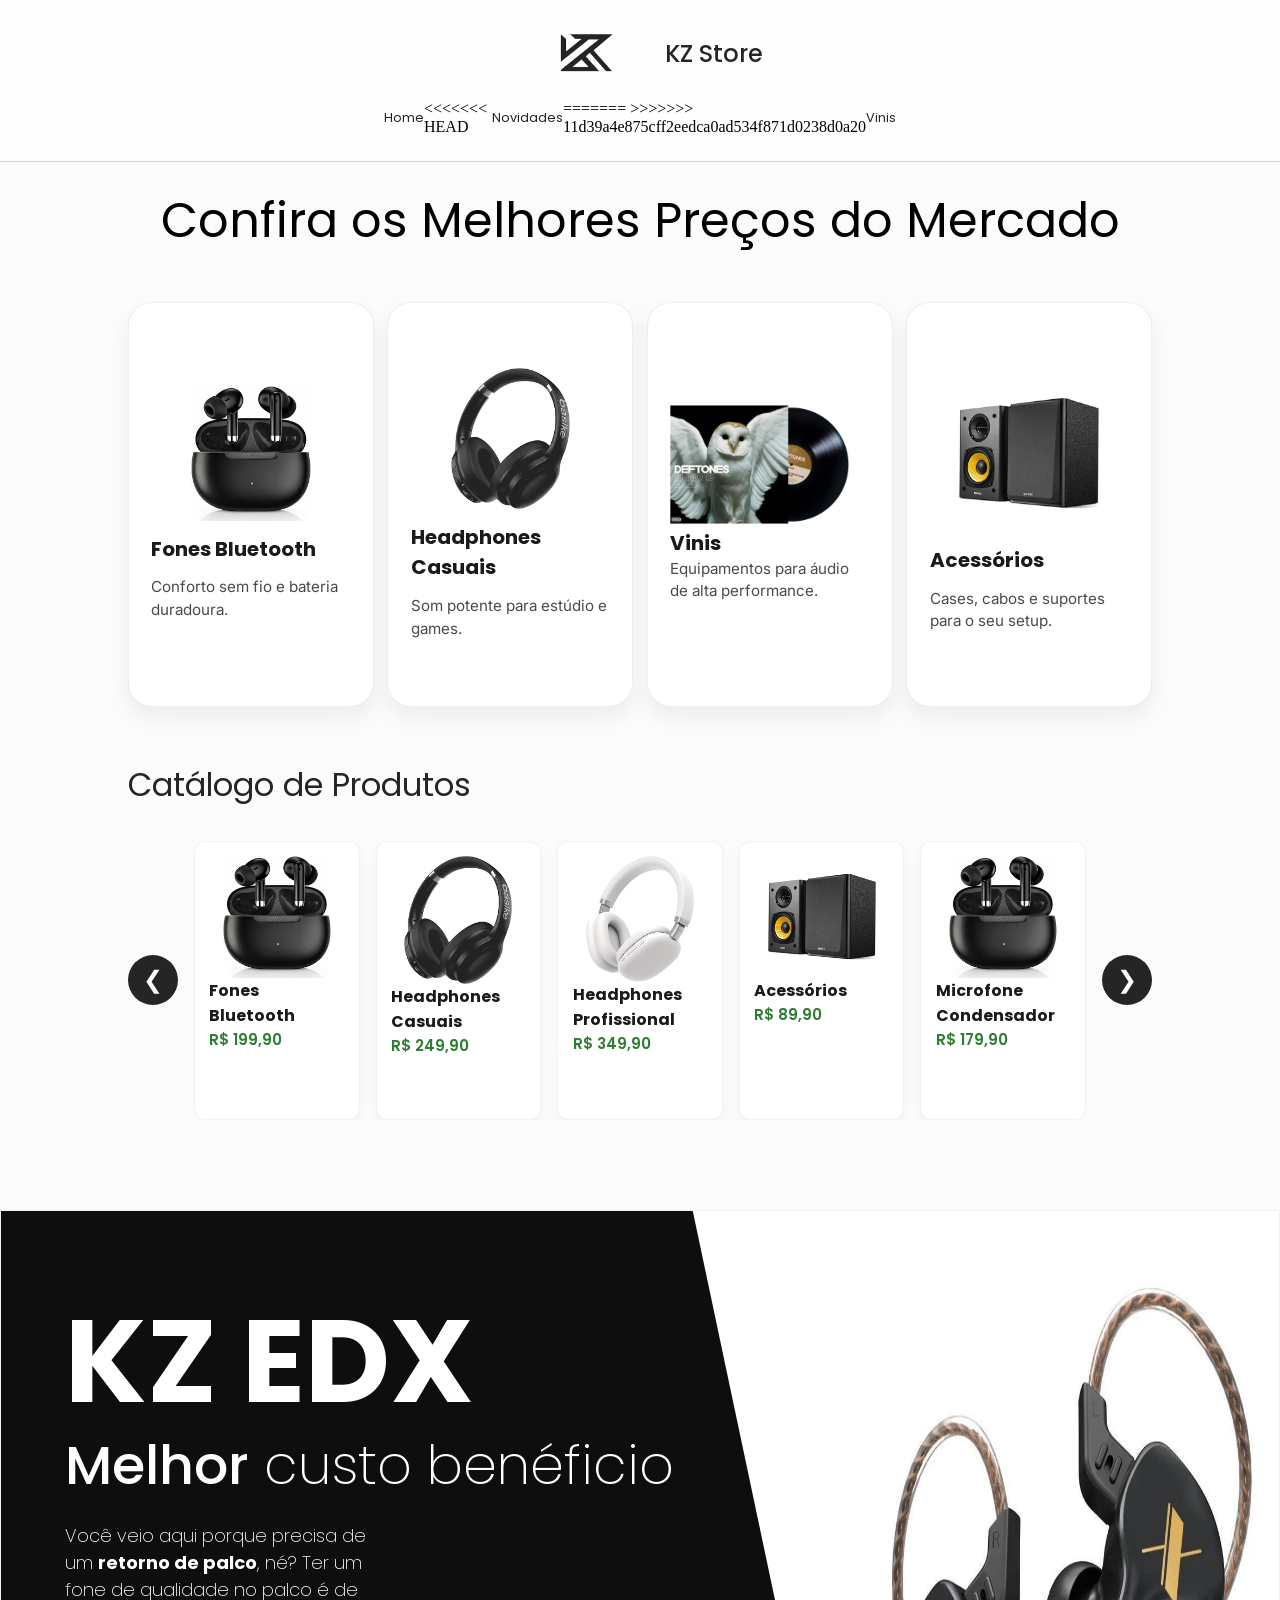
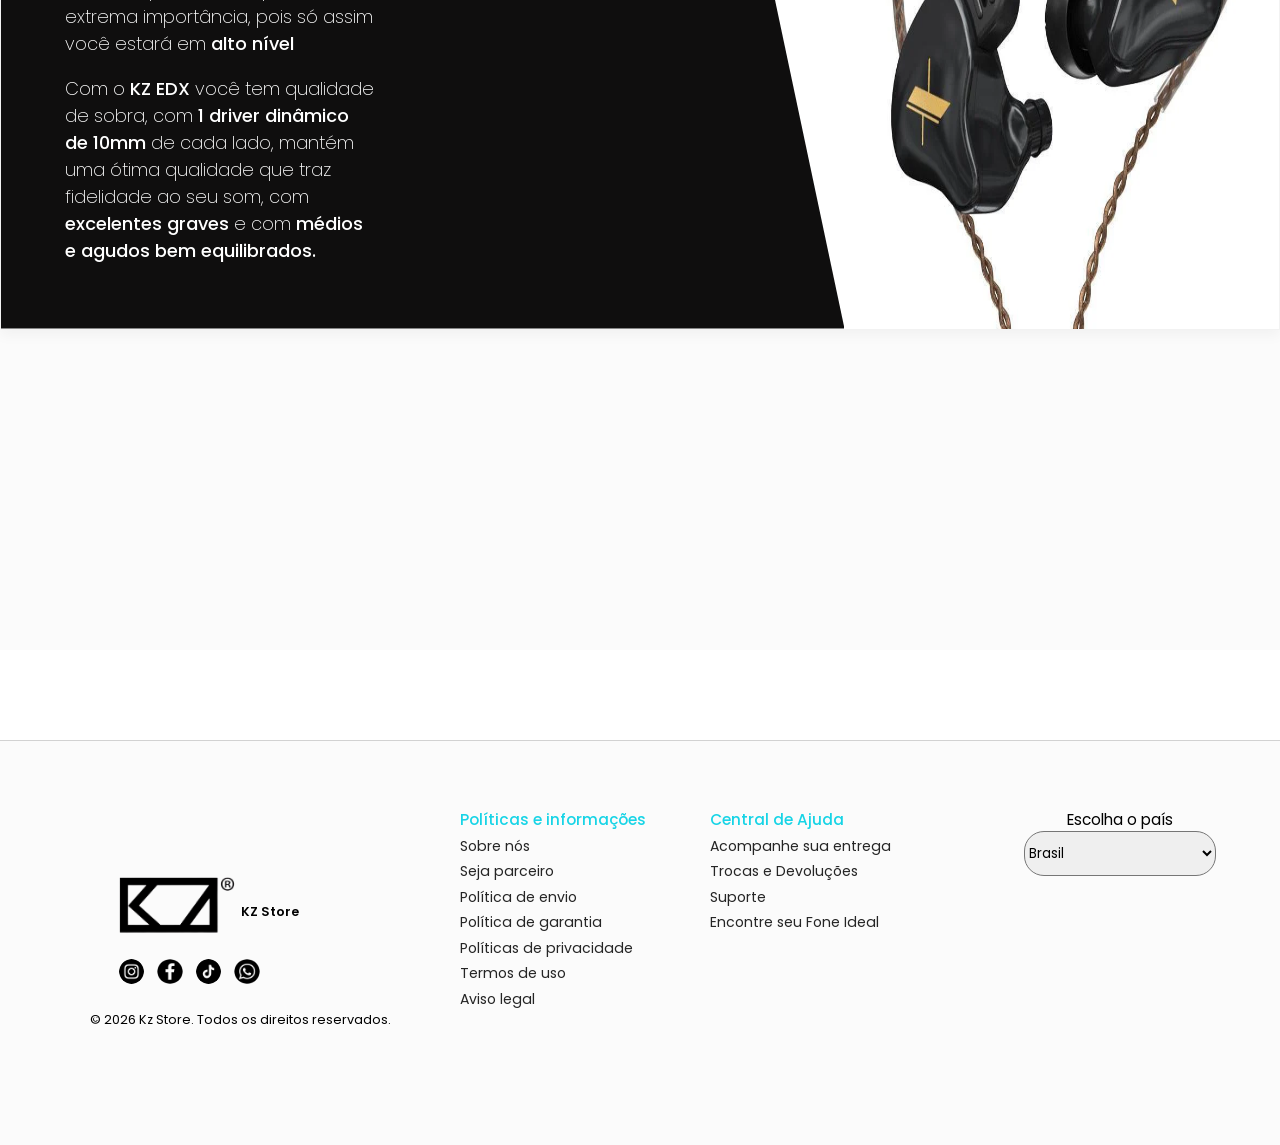
==== commit d0e76bf4: "fg" ====
--- a/index.html
+++ b/index.html
@@ -15,9 +15,10 @@
         </section>
         <nav>
             <a href="index.html" class="nav_links">Home</a>
-
+<<<<<<< HEAD
             <a href="landing-page.html" class="nav_links">Novidades</a>
-
+=======
+>>>>>>> 11d39a4e875cff2eedca0ad534f871d0238d0a20
             <a href="vinis_page.html" class="nav_links">Vinis</a>
             
         </nav>
--- a/scr/styles/home.css
+++ b/scr/styles/home.css
@@ -5,11 +5,12 @@
     box-sizing: border-box;
 }
 header{
-    height: 14.5vh;
+    height: 18vh;
     width: 100vw;
     border-bottom: solid thin rgba(161, 161, 161, 0.451);
     display: flex;
-    justify-content: space-around;
+    flex-direction: column;
+    justify-content: center;
     align-items: center;
     position: fixed;
     z-index: 999;
@@ -18,9 +19,9 @@
     backdrop-filter: blur(10px);
 }
 .logo_name{
+    margin-bottom: -2vh;
     height: 80%;
     width: 20%;
-    margin-left: -10%;
     display: flex;
     align-items: center;
 }
@@ -35,11 +36,11 @@
     height: 60%;
 }
 nav{
-    margin-right: -10%;
     display: flex;
     align-items: center;
     justify-content: space-around;
     width: 40%;
+    margin-bottom: 4vh;
 }
 .nav_links{
     text-decoration: none;
@@ -76,6 +77,9 @@
     display: flex;
     justify-content: space-between;
     margin-top: 5vh;
+}
+.link-vinis-card{
+    text-decoration: none;
 }
 .product-catalog{
     width: 80%;
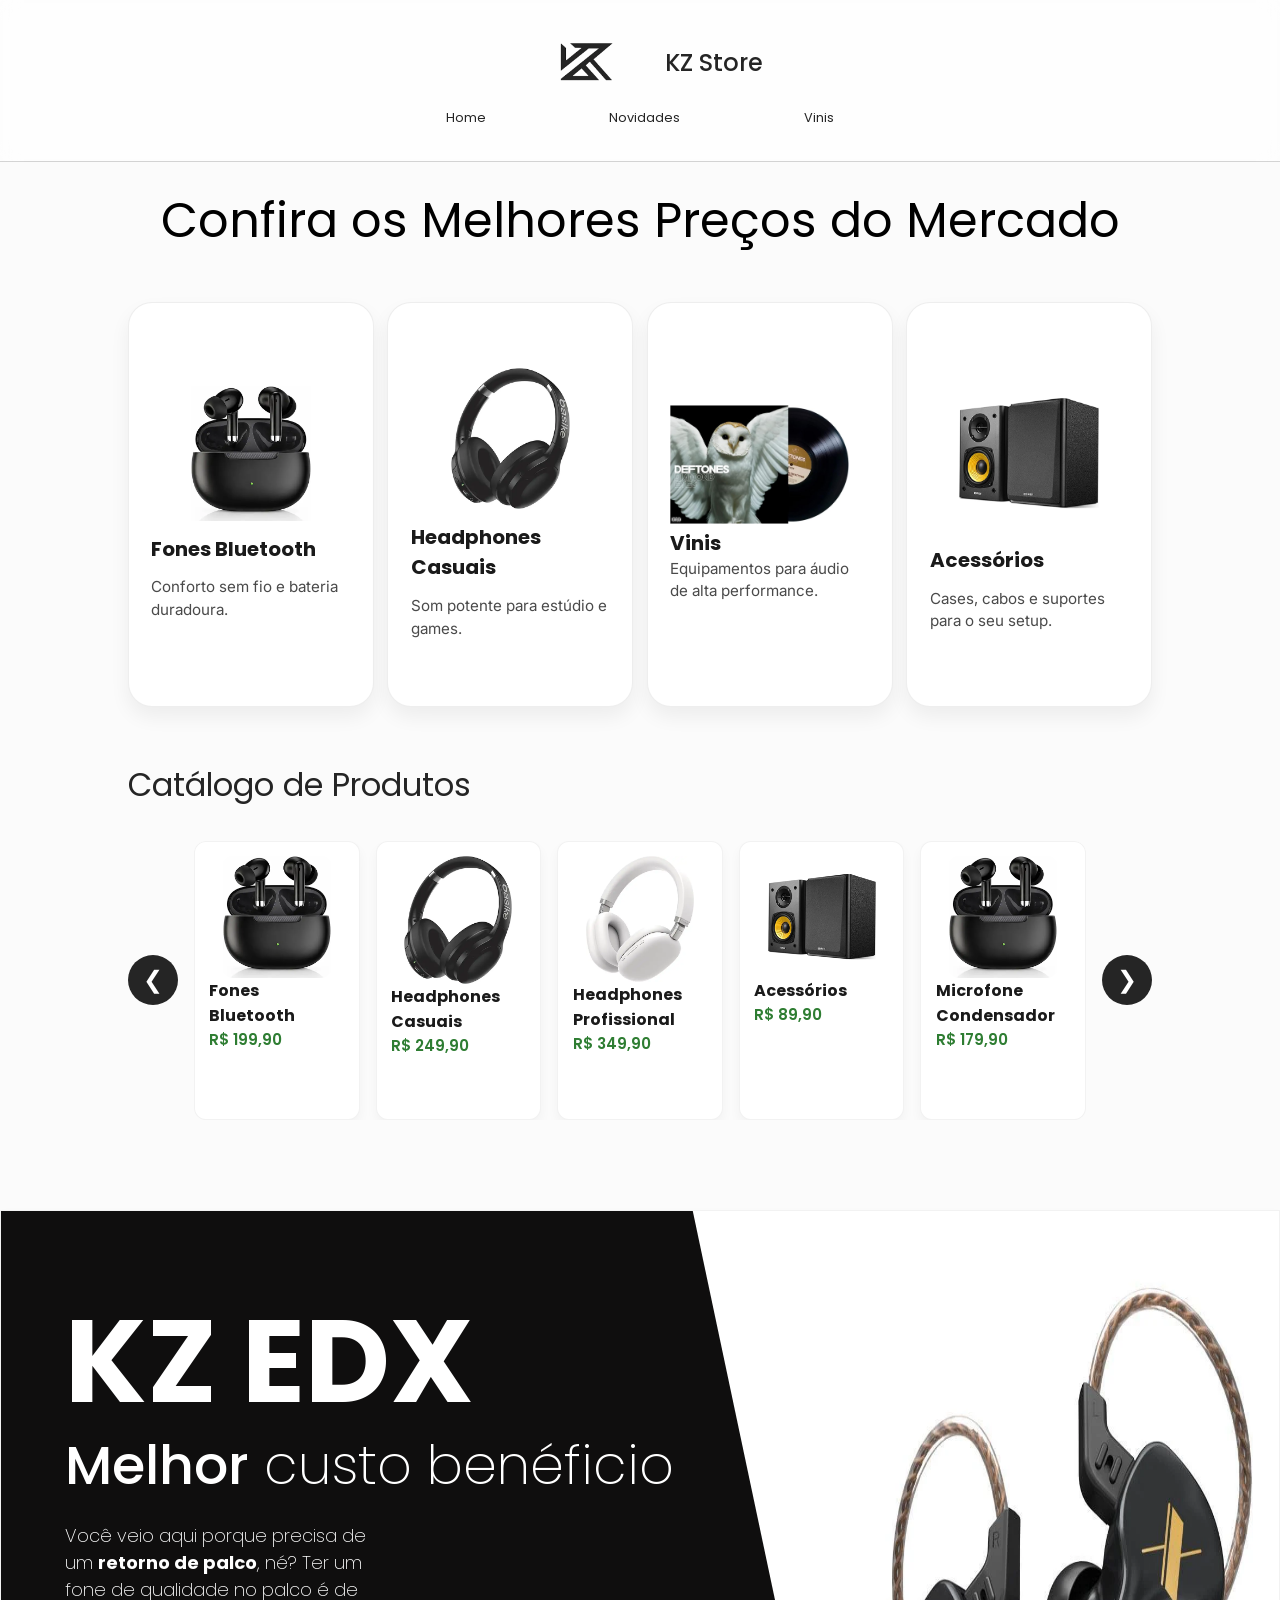
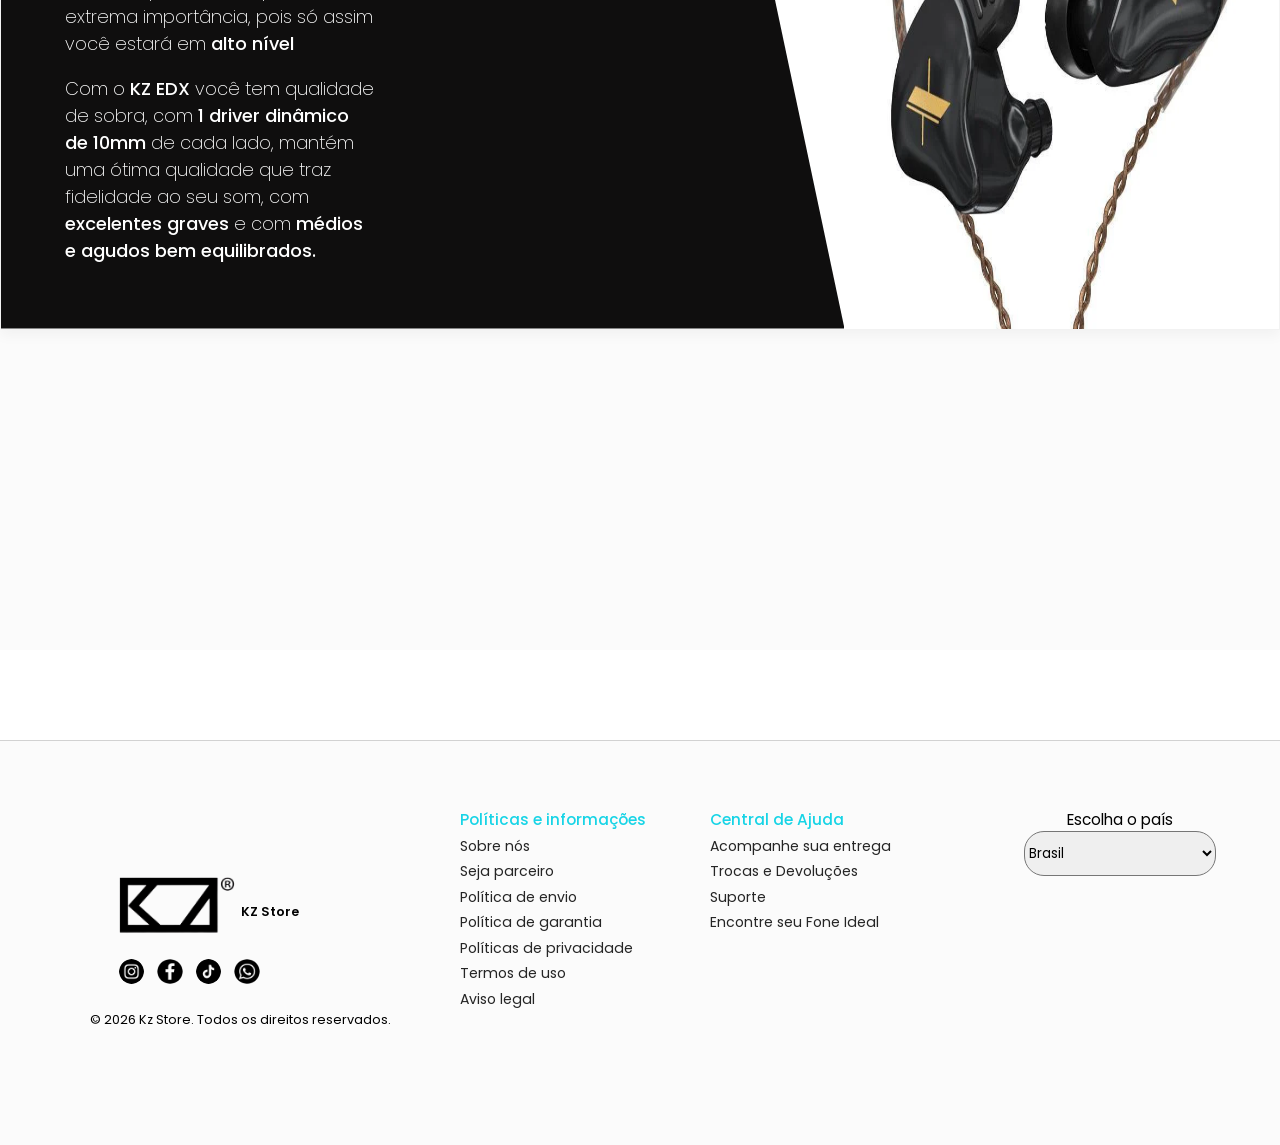
==== commit 069094a3: "home reponse" ====
--- a/index.html
+++ b/index.html
@@ -15,10 +15,9 @@
         </section>
         <nav>
             <a href="index.html" class="nav_links">Home</a>
-<<<<<<< HEAD
+
             <a href="landing-page.html" class="nav_links">Novidades</a>
-=======
->>>>>>> 11d39a4e875cff2eedca0ad534f871d0238d0a20
+
             <a href="vinis_page.html" class="nav_links">Vinis</a>
             
         </nav>
--- a/scr/styles/home.css
+++ b/scr/styles/home.css
@@ -518,15 +518,30 @@
 /* ===== Responsive: iPad Mini (<=768px) ===== */
 @media (max-width: 768px) {
     /* Header */
-    header { height: 11.5vh; padding: 0 0.8rem; }
-    .logo_name { width: 28%; margin-left: 0; }
-    .logo_name img { height: 48%; }
-    nav { width: 60%; }
-    .nav_links { font-size: 0.9rem; }
+    header{
+        height: 10vh;
+    }
+    .logo_name{
+        justify-content: space-around;
+    }
+    .logo_name h1{
+        display: none;
+    }
+    nav{
+        margin-right: 2vw;
+    }
+    .nav_links{
+        font-size: 2.8vw;
+        margin-right: 0.5vw;
+        margin-left: 0.5vw;
+    }
+    .nav_links:hover{
+        font-size: 2.5vw;
+    }
 
     /* Main spacing */
-    main { padding-top: 17.5vh; }
-
+    main { padding-top: 17.5vh; height: 200vh;}
+    main p { text-align: center; font-size: 200%;}
     /* Merch strip */
     .scroll_bar { height: 34vh; width: 94%; margin-top: 2.5vh; gap: 1rem; }
     .merchan_box { width: 48%; padding: 1rem; border-radius: 18px; }
@@ -539,7 +554,11 @@
     .carousel-btn { width: 42px; height: 42px; font-size: 1.2rem; }
 
     /* Special offers & footer */
-    .special_offers { padding: 1.5rem; height: auto; }
+    .offers_texts {clip-path: none; width: 100%; align-items: center;}
+    #bestprice_offer {text-align: center; font-size: 200%;}
+    #bestprice_p {text-align: justify; width: 80%;}
+    .special_offers {}
+    .special_offers img{ display: none; }
     footer { flex-direction: column; align-items: stretch; height: auto; padding: 1.5rem; }
 
     /* Modal */
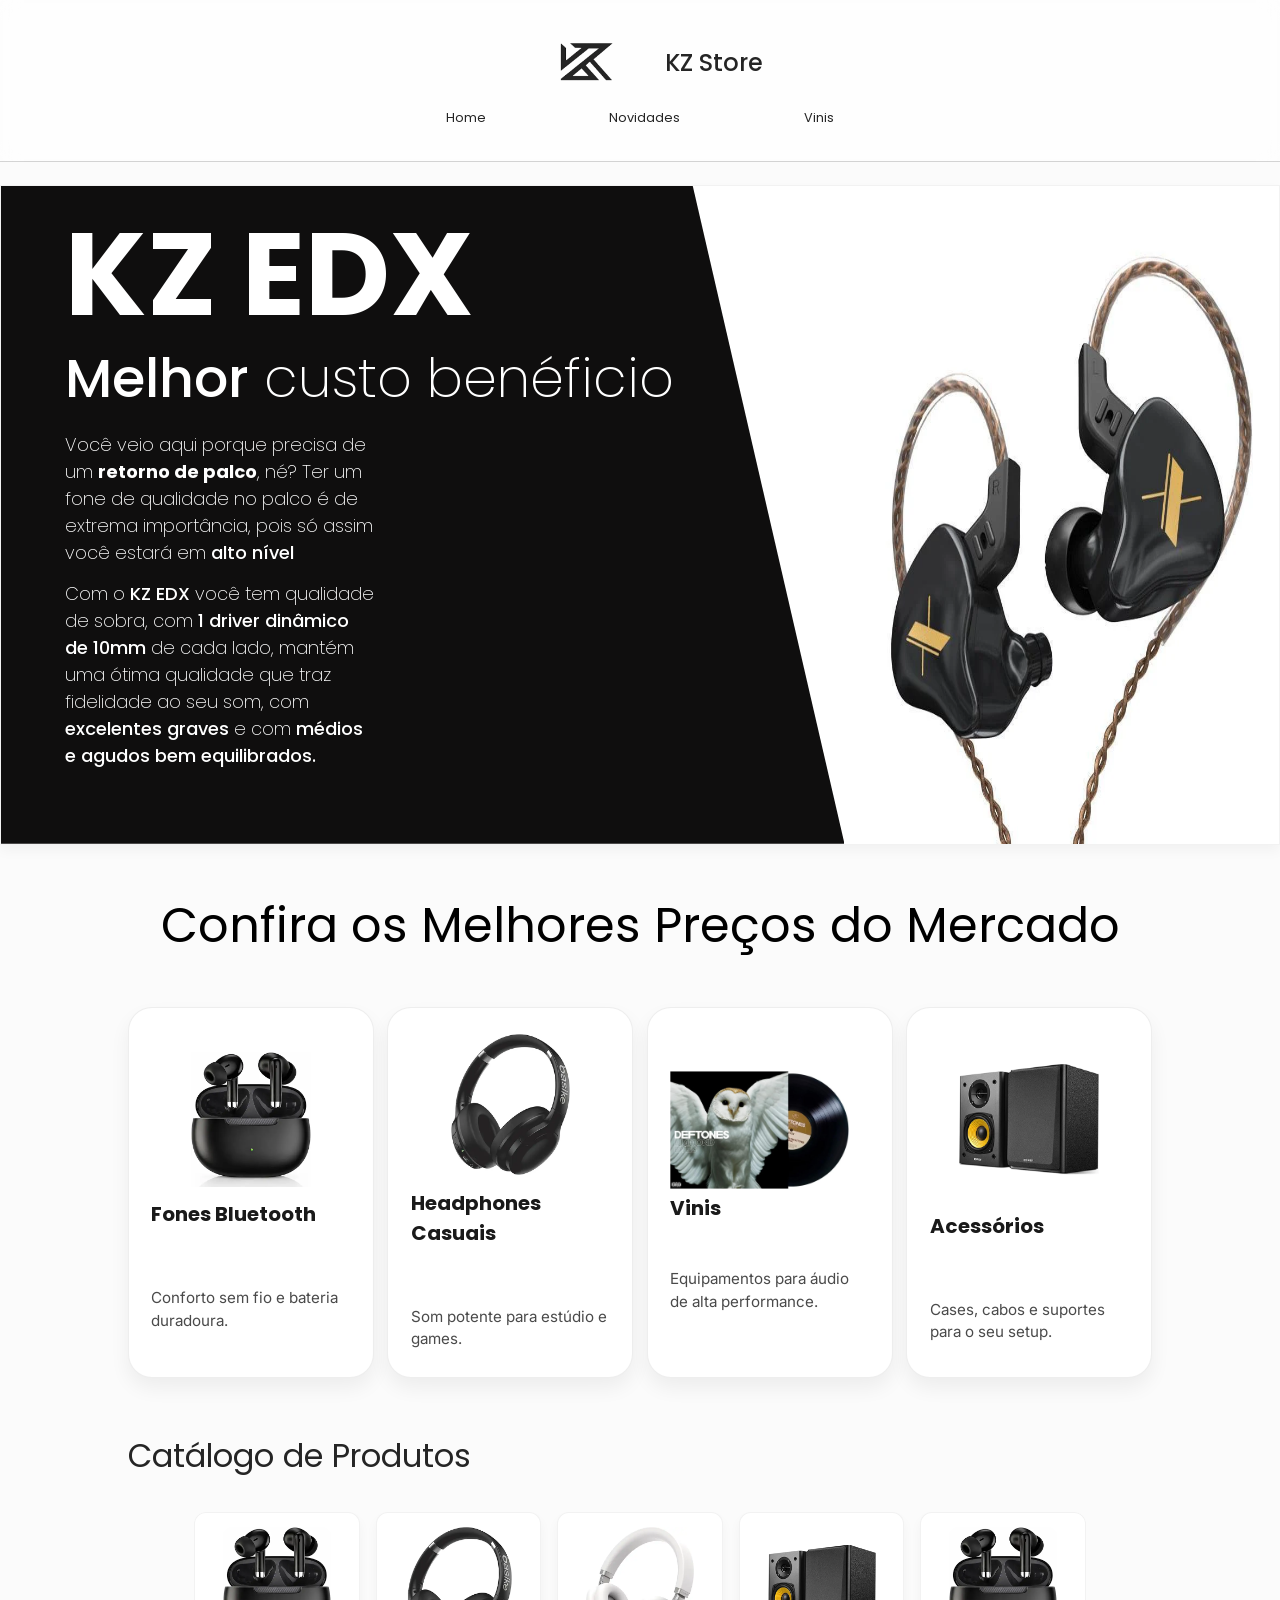
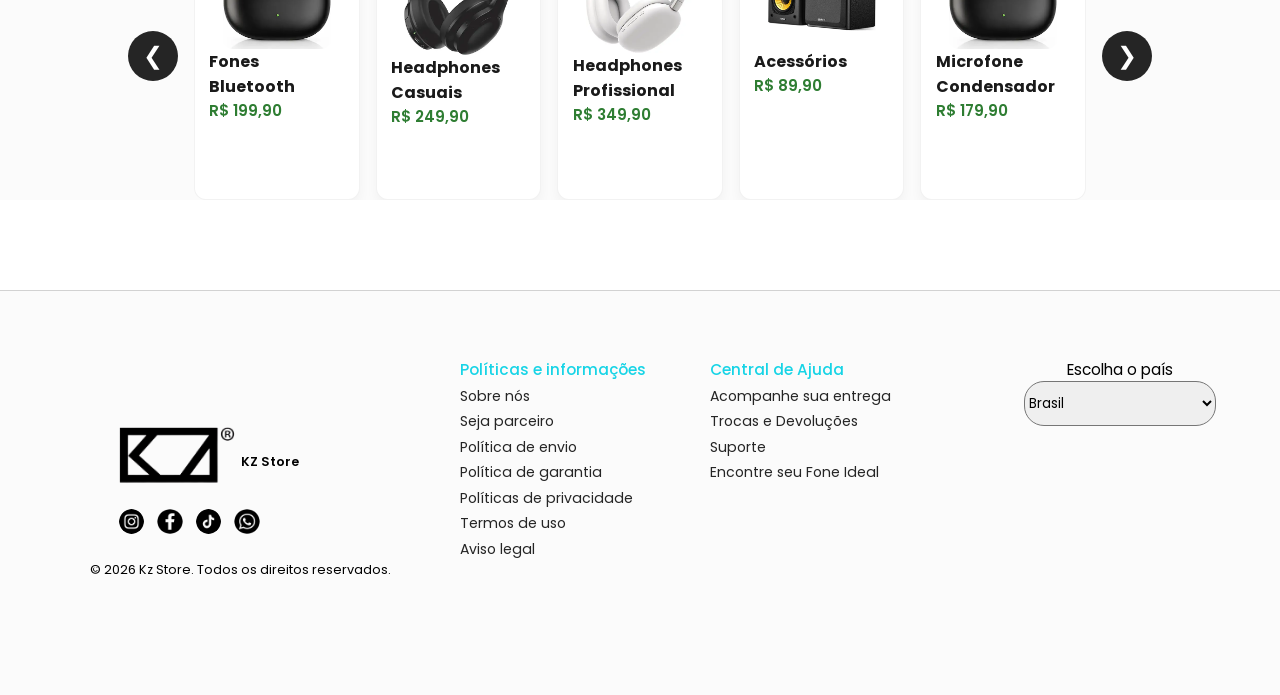
==== commit b23b7fbc: "padrao footer-header" ====
--- a/index.html
+++ b/index.html
@@ -23,6 +23,18 @@
         </nav>
     </header>
     <main>
+        <section class="special_offers">
+            <section class="offer_imgtext">
+                <div class="offers_texts">
+                    <h1 id="h1_specialoffer">KZ EDX</h1>
+                    <h1 id="bestprice_offer"><strong>Melhor</strong> custo benéficio</h1>
+                    <p id="bestprice_p">Você veio aqui porque precisa de um <b>retorno de palco</b>, né? Ter um fone de qualidade no palco é de extrema importância, pois só assim você estará em <strong>alto nível</strong></p>
+                    <br>
+                    <p id="bestprice_p">Com o <strong>KZ EDX</strong> você tem qualidade de sobra, com <strong>1 driver dinâmico de 10mm</strong> de cada lado, mantém uma ótima qualidade que traz fidelidade ao seu som, com <strong>excelentes graves</strong> e com <strong>médios e agudos bem equilibrados.</strong></p>             
+                </div>
+                <img src="scr/styles/img/kzexd.webp" alt="">
+            </section>
+        </section>
         <p>Confira os Melhores Preços do Mercado</p>
         <section class="scroll_bar">
             <div class="merchan_box">
@@ -110,36 +122,6 @@
                 <button class="carousel-btn carousel-btn-next" id="nextBtn">&#10095;</button>
             </div>
         </section>
-        <section class="special_offers">
-            <section class="offer_imgtext">
-                <div class="offers_texts">
-                    <h1 id="h1_specialoffer">KZ EDX</h1>
-                    <h1 id="bestprice_offer"><strong>Melhor</strong> custo benéficio</h1>
-                    <p id="bestprice_p">Você veio aqui porque precisa de um <b>retorno de palco</b>, né? Ter um fone de qualidade no palco é de extrema importância, pois só assim você estará em <strong>alto nível</strong></p>
-                    <br>
-                    <p id="bestprice_p">Com o <strong>KZ EDX</strong> você tem qualidade de sobra, com <strong>1 driver dinâmico de 10mm</strong> de cada lado, mantém uma ótima qualidade que traz fidelidade ao seu som, com <strong>excelentes graves</strong> e com <strong>médios e agudos bem equilibrados.</strong></p>             
-                </div>
-                <img src="scr/styles/img/kzexd.webp" alt="">
-            </section>
-            <section class="icon_properties">
-                <div class="icon_description">
-                    <img src="scr/styles/img/subway--sound.png" alt="som">
-                    <p>SOM DE ALTA FIDELIDADE</p>
-                </div>
-                <div class="icon_description">
-                    <img src="scr/styles/img/mage--sound-waves.png" alt="onda">
-                    <p>GRAVES MODERNOS</p>
-                </div>
-                <div class="icon_description">
-                    <img src="scr/styles/img/entypo--sound-mix.png" alt="mixer">
-                    <p>MÉDIOS E AGUDOS BEM EQULIBRADOS</p>
-                </div>
-                <div class="icon_description">
-                    <img src="scr/styles/img/lsicon--shield-outline.png" alt="garantia">
-                    <p>QUALIDADE E DURABILIDADE</p>
-                </div>
-            </section>
-        </section>
 
         <div class="modal-overlay hidden" id="productModal">
             <div class="modal-card">
--- a/scr/styles/home.css
+++ b/scr/styles/home.css
@@ -58,7 +58,7 @@
     font-size: 1.3vw;
 }
 main{
-    height: 250vh;
+    height: 200vh;
     width: 100%;
     padding-top: 20.5vh;
     display: flex;
@@ -67,6 +67,7 @@
     background-color: #fbfbfb;
 }
 main p{
+    margin-top: 5vh;
     font-size: 300%;
     font-family: "Poppins", sans-serif;
     font-weight: 400;
@@ -128,7 +129,7 @@
 }
 .product-grid{
     width: 100%;
-    height: 31vh;
+    height: 32vh;
     display: flex;
     gap: 1rem;
     transition: transform 1s ease-in-out;
@@ -211,7 +212,6 @@
     width: 100%;
 }
 .special_offers{
-    margin-top: 10vh;
     background-color: #ffffff;
     height: 80vh;
     width: 100%;
@@ -243,7 +243,6 @@
     font-family: "Poppins", sans-serif;
     font-size: 13vh;
     font-weight: 700;
-    margin-top: 8%;
     text-align: start;
     width: 90%;
     margin-bottom: -3%;
@@ -263,6 +262,7 @@
     font-size: large;
     width: 40%;
     font-weight: 200;
+    margin-top: -0.5%;
 }
 #bestprice_p strong{
     font-weight: 500;
@@ -521,22 +521,65 @@
     header{
         height: 10vh;
     }
+    .nav_links{
+        font-size: 2vw;
+    }
     .logo_name{
-        justify-content: space-around;
+        align-items: center;
+        justify-content: center;
     }
     .logo_name h1{
         display: none;
     }
-    nav{
-        margin-right: 2vw;
-    }
-    .nav_links{
-        font-size: 2.8vw;
-        margin-right: 0.5vw;
-        margin-left: 0.5vw;
-    }
     .nav_links:hover{
         font-size: 2.5vw;
+    }
+
+    /* Footer responsive from landing page */
+    footer{
+        border-width: 0.1vw;
+        margin-bottom: 32vh;
+    }
+    .part1-footer{
+        margin-bottom: 20vh;
+    }
+    .part1-footer p{
+        font-size: 1.5vw;
+        margin-right: 20vw;
+    }
+    .part1-footer div{
+        margin-right: 20vw;
+    }
+    .logo-footer{
+        width: 15vw;
+    }
+    .div1-footer{
+        margin-right: 20vw;
+    }
+    .img-link-footer{
+        width: 3vw;
+    }
+    .part2-footer{
+        margin-bottom: 8vh;
+    }
+    .políticas-e-informações p{
+        font-size: 1.5vw;
+    }
+    .central-de-ajuda p{
+        font-size: 1.5vw;
+    }
+    .central-de-ajuda a{
+        font-size: 1.3vw;
+    }
+    .políticas-e-informações a{
+        font-size: 1.3vw;
+    }
+    .selecao{
+        margin-top: 5vw;
+        font-size: 1.4vw;
+    }
+    .selecao select{
+        height: 3vh;
     }
 
     /* Main spacing */
@@ -553,14 +596,6 @@
     .product-card img { width: 100%; }
     .carousel-btn { width: 42px; height: 42px; font-size: 1.2rem; }
 
-    /* Special offers & footer */
-    .offers_texts {clip-path: none; width: 100%; align-items: center;}
-    #bestprice_offer {text-align: center; font-size: 200%;}
-    #bestprice_p {text-align: justify; width: 80%;}
-    .special_offers {}
-    .special_offers img{ display: none; }
-    footer { flex-direction: column; align-items: stretch; height: auto; padding: 1.5rem; }
-
     /* Modal */
     .modal-card { grid-template-columns: 1fr; max-width: 680px; }
     .modal-image { min-height: 300px; padding: 1rem; }
@@ -569,23 +604,37 @@
 }
 
 /* ===== Responsive: iPhone SE and very small screens (<=375px) ===== */
-@media (max-width: 375px) {
-    /* Header */
-    header { height: 11vh; padding: 0 0.6rem; }
-    .logo_name img { height: 44%; }
-    .logo_name h1 { font-size: 0.95rem; }
-    nav { display: none; }
-
+@media (max-width: 376px) {
+    header{
+        height: 10vh;
+    }
+    .logo_name{
+        justify-content: space-around;
+    }
+    .logo_name h1{
+        display: none;
+    }
+    nav{
+        margin-right: 2vw;
+    }
+    .nav_links{
+        font-size: 2.8vw;
+        margin-right: 0.5vw;
+        margin-left: 0.5vw;
+    }
+    .nav_links:hover{
+        font-size: 2.5vw;
+    }
     /* Main spacing */
-    main { padding-top: 17.5vh; }
+    main { padding-top: 10vh; height: 300vh;}
 
     /* Merch strip stacks vertically for small screens */
-    .scroll_bar { flex-direction: column; gap: 1rem; height: auto; width: 94%; }
+    .scroll_bar { flex-direction: column; gap: 1rem; height: auto;}
     .merchan_box { width: 100%; padding: 0.9rem; border-radius: 14px; }
 
     /* Carousel becomes horizontally scrollable cards */
-    .product-catalog { width: 96%; }
-    .product-grid { display: flex; gap: 0.75rem; overflow-x: auto; padding-bottom: 0.5rem; height: auto; }
+    .product-catalog { width: 96%; height: 30vh; display: none;}
+    .product-grid { display: none; gap: 0.75rem; overflow-x: auto; padding-bottom: 0.5rem; height: auto; }
     .product-card { flex: 0 0 78%; min-width: 78%; padding: 0.6rem; border-radius: 12px; }
     .product-card img { width: 100%; }
     .carousel-btn { display: none; }
@@ -597,6 +646,56 @@
     .modal-details h3 { font-size: 1.1rem; }
     .modal-details p { font-size: 0.95rem; }
 
-    /* Footer simplified */
-    footer { padding: 1rem; }
-}
+    footer{
+        border-width: 0.1vw;
+        margin-bottom: 10vh;
+    }
+    .part1-footer{
+        margin-left: 8vw;
+        margin-bottom: 20vh;
+    }
+    .part1-footer p{
+        font-size: 2vw;
+        margin-left: -2vw;
+    }
+    .part1-footer div{
+        width: 100%;
+        margin-right: 10vw;
+    }
+    .logo-footer{
+        width: 20vw;
+    }
+    .nome-logo-footer{
+        display: none;
+    }
+    .div1-footer{
+        margin-right: -20vw;
+    }
+    .img-link-footer{
+        width: 4vw;
+    }
+    .part2-footer{
+        margin-bottom: 8vh;
+    }
+    .políticas-e-informações p{
+        font-size: 3vw;
+    }
+    .central-de-ajuda p{
+        font-size: 3vw;
+    }
+    .central-de-ajuda a{
+        font-size: 2.5vw;
+    }
+    .políticas-e-informações a{
+        font-size: 2.5vw;
+    }
+    .selecao{
+        margin-top: 5vw;
+        font-size: 2.5vw;
+        margin-left: -2.5vw;
+    }
+    .selecao select{
+        height: 3vh;
+        font-size: 2.5vw;
+    }
+}
